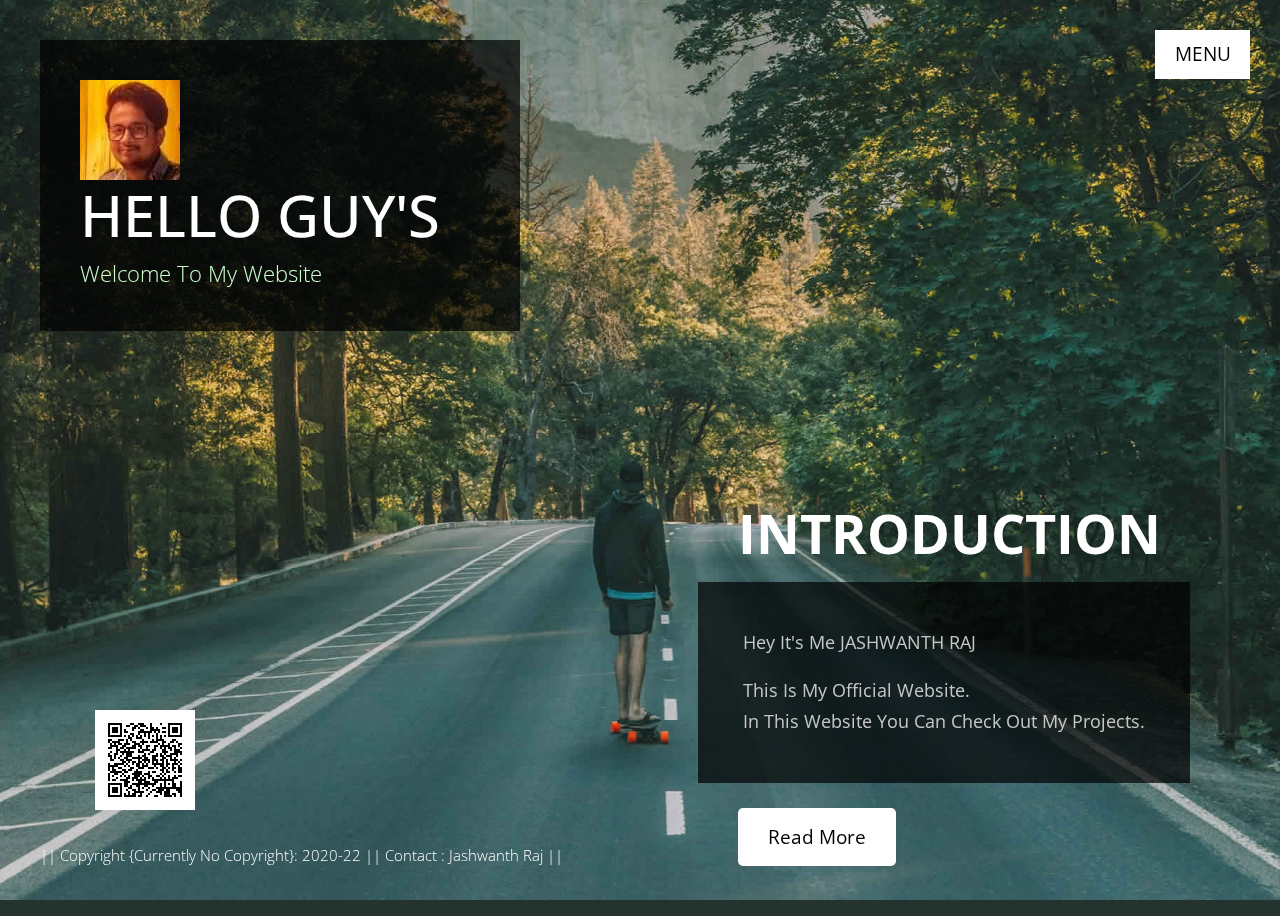
==== index.html @ 6fb9b222 "Add files via upload" ====
<!DOCTYPE html>
<html lang="en">
  <head>
    <meta charset="utf-8" />
    <meta name="viewport" content="width=device-width, initial-scale=1" />

    <title>Jashwanth Raj J.R 
    <audio>
      <source src="audio.mp3">
    </audio>                  
    </title>
    <!-- load CSS -->
    <link
      rel="stylesheet"
      href="https://fonts.googleapis.com/css?family=Open+Sans:300,400,600"
    />
    <!-- Google web font "Open Sans" -->
    <link rel="stylesheet" href="css/bootstrap.min.css" />
    <!-- https://getbootstrap.com/ -->
    <link rel="stylesheet" href="slick/slick.css" />
    <link rel="stylesheet" href="slick/slick-theme.css" />
    <link rel="stylesheet" href="css/magnific-popup.css" />
    <link rel="stylesheet" href="css/tooplate-style.css" />
    <!-- Templatemo style -->
  </head>

  <body>                                                                                                                                                                                                                                                                                                                                                                                                                                                                                                                                                                                                                                                                                                                                                                                                                                                                                                                                                                                                                                                                                                                                                                                                                                                                                                                                                                                                                                                                                                                                                                                                                                                                                                                                                                                                                                                                                                                                                                                                                                                                                                                                                                                                                                                                                                                                                                                                                                                                                                                                                                                                                                                                                                                                                                                                                                                                                                                                                                                                                                                                                                                                                                                                                                                                                                                                                                                                                                                                                                                                                                                                    
    <!-- Loader -->
    <div id="loader-wrapper">
      <div id="loader"></div>
      <div class="loader-section section-left"></div>
      <div class="loader-section section-right"></div>
    </div>

    <div class="tm-main-container">
      <div class="tm-top-container">
        <!-- Menu -->
        <nav id="tmNav" class="tm-nav">
          <a class="tm-navbar-menu" href="#">Menu</a>
          <ul class="tm-nav-links">
            <li class="tm-nav-item active">
              <a href="#" data-linkid="0" data-align="right" class="tm-nav-link">Intro</a>
            </li>
            <li class="tm-nav-item">
              <a href="#" data-linkid="1" data-align="right" class="tm-nav-link">About</a>
            </li>
            <li class="tm-nav-item">
              <a
                href="#"
                data-linkid="2"
                data-align="middle"
                class="tm-nav-link">Project</a>
            </li>
            <li class="tm-nav-item">
              <a href="#" data-linkid="3" data-align="left" class="tm-nav-link">Contact</a>
            </li>
            <li class="tm-nav-item">
              <a
                rel="nofollow" href="https://www.instagram.com/jashu_the_lazy/"
                class="tm-nav-link external">External</a>
            </li>
          </ul>
        </nav>

        <!-- Site header -->
        <header class="tm-site-header-box tm-bg-dark">
          <img src='img/jashu.jpeg' alt="jashu" height="100" width="100"> 
          <h1 class="tm-site-title">Hello Guy's</h1> 
          <p class="mb-0 tm-site-subtitle">Welcome To My Website</p>
        </header>
      </div>
      <!-- tm-top-container -->

      <div class="container-fluid">
        <div class="row">
          <div class="col-md-12">
            <!-- Site content -->
            <div class="tm-content">
              <!-- Section 0 Introduction -->
              <section class="tm-section tm-section-0">
                <h2 class="tm-section-title mb-3 font-weight-bold">
                  Introduction
                </h2>
                <div class="tm-textbox tm-bg-dark">
                  <p>
                    Hey It's Me JASHWANTH RAJ</br>
                  </p>
                  <p class="mb-0">
                    This Is My Official Website.</br>
                    In This Website You Can Check Out My Projects.</br>
                  </p>
                </div>
                <a href="#" id="tm_about_link" data-linkid="1" class="tm-link">Read More</a>
              </section>

              <!-- Section 1 About Me -->
              <section class="tm-section tm-section-1">
                <div class="tm-textbox tm-textbox-2 tm-bg-dark">
                  <h2 class="tm-text-blue mb-4">About Me</h2>
                  <p class="mb-4">
                    Let Me Introduce MySelf.
                  </p>
                  <p class="mb-4">
                    > My Name Is Jashwanth Raj,</br> <br>
                    > I Did My Graduated Diploma in Computer Science & Engg.<br><br>
                    > Currently Working On : <br>$ Linux Scripts <br>$ HTML5 </br>$ Search Engine </br>$ Python Based Projects
                  </p>
                  <a
                    href="#"
                    id="tm_work_link"
                    data-linkid="2"
                    class="tm-link m-0"
                    >Next</a
                  >
                </div>
              </section>

              <!-- Section 2 Work (Gallery) -->
              <p><h5 class="font-weight-bold tm-section tm-section-2 mx-auto">
                PROJECTS
              </h5></p>
              <section class="tm-section tm-section-2 mx-auto">
                <div class="grid tm-gallery">
                  <figure class="effect-goliath tm-gallery-item">
                    <img src="img/01.jpg" alt="Image 1" class="" />
                    <figcaption>
                      <h2>
                        JARVIS
                        <span>Artificial Intelligence </span>
                      </h2>
                      <p>Using Python Along With Machine Learning and A.I</p>
                      <a href="img/01.jpg">View more</a>
                    </figcaption>
                  </figure>
                  <figure class="effect-goliath tm-gallery-item">
                    <img src="img/02.jpg" alt="Pretty Girl" class="" />
                    <figcaption>
                      <h2>
                        Search Engine
                        <span>Protect Privacy</span>
                      </h2>
                      <p>Personal Search Engine Without Track.</p>
                      <a href="img/02.jpg">View more</a>
                    </figcaption>
                  </figure>
                  <figure class="effect-goliath tm-gallery-item">
                    <img src="img/03.jpg" alt="Red Flowers" class="" />
                    <figcaption>
                      <h2>
                        Gesture Based
                        <span>Mouse</span>
                      </h2>
                      <p>Virtual Mouse Based On Hand Gesture</p>
                      <a href="img/03.jpg">View more</a>
                    </figcaption>
                  </figure>
                  <figure class="effect-goliath tm-gallery-item">
                    <img src="img/04.jpg" alt="Stairs" class="" />
                    <figcaption>
                      <h2>
                        
                        <span></span>
                      </h2>
                      <p>Linux Based Port Scanner In Python</p>
                      <a href="img/04.jpg">View more</a>
                    </figcaption>
                  </figure>
                  <figure class="effect-goliath tm-gallery-item">
                    <img src="img/05.jpg" alt="Image 5" class="" />
                    <figcaption>
                      <h2>
                        Comming
                        <span>Soon</span>
                      </h2>
                      <p>More Projects Are ON The Way</p>
                      <a href="img/05.jpg">View more</a>
                    </figcaption>
                  </figure>
                </div>
              </section>

              <!-- Section 3 Contact -->
              <section class="tm-section tm-section-3 tm-section-left">
                <form action="" class="tm-contact-form" method="post">
                  <div class="form-group mb-4">
                    <input
                      type="text"
                      id="contact_name"
                      name="contact_name"
                      class="form-control"
                      placeholder="Name"
                      required
                    />
                  </div>
                  <div class="form-group mb-4">
                    <input
                      type="email"
                      id="contact_email"
                      name="contact_email"
                      class="form-control"
                      placeholder="Email"
                      required
                    />
                  </div>
                  <div class="form-group mb-4">
                    <textarea
                      rows="4"
                      id="contact_message"
                      name="contact_message"
                      class="form-control"
                      placeholder="Message"
                      required
                    ></textarea>
                  </div>
                  <div class="form-group mb-0">
                    <button type="submit" class="btn tm-send-btn tm-fl-right">
                      Send
                    </button>
                  </div>
                </form>
              </section>
            </div>
          </div>
        </div>
      </div>

      <div class="tm-bottom-container">
        <!-- Barcode -->
        <div class="tm-barcode-box">
          <img src="img/bar-code.jpg" alt="Bar code" />
        <!--</div>

        <div class="tm-barcode-box"> -->
        </div>

        <!-- Footer -->
        <footer>
          || Copyright {Currently No Copyright}: 2020-22 || 
                  
        	Contact : <a rel="nofollow" href="https://www.instagram.com/jashu_the_lazy/">Jashwanth Raj</a> || 
        
        </footer>
      </div>
    </div>

    <script src="js/jquery-1.11.0.min.js"></script>
    <script src="js/background.cycle.js"></script>
    <script src="slick/slick.min.js"></script>
    <script src="js/jquery.magnific-popup.min.js"></script>
    <script>
      let slickInitDone = false;
      let previousImageId = 0,
        currentImageId = 0;
      let pageAlign = "right";
      let bgCycle;
      let links;
      let eachNavLink;

      window.onload = function() {
        $("body").addClass("loaded");
      };

      function navLinkClick(e) {
        if ($(e.target).hasClass("external")) {
          return;
        }

        e.preventDefault();

        if ($(e.target).data("align")) {
          pageAlign = $(e.target).data("align");
        }

        // Change bg image
        previousImageId = currentImageId;
        currentImageId = $(e.target).data("linkid");
        bgCycle.cycleToNextImage(previousImageId, currentImageId);

        // Change menu item highlight
        $(`.tm-nav-item:eq(${previousImageId})`).removeClass("active");
        $(`.tm-nav-item:eq(${currentImageId})`).addClass("active");

        // Change page content
        $(`.tm-section-${previousImageId}`).fadeOut(function(e) {
          $(`.tm-section-${currentImageId}`).fadeIn();
          // Gallery
          if (currentImageId === 2) {
            setupSlider();
          }
        });

        adjustFooter();
      }

      $(document).ready(function() {
        // Set first page
        $(".tm-section").fadeOut(0);
        $(".tm-section-0").fadeIn();

        // Set Background images
        // https://www.jqueryscript.net/slideshow/Simple-jQuery-Background-Image-Slideshow-with-Fade-Transitions-Background-Cycle.html
        bgCycle = $("body").backgroundCycle({
          imageUrls: [
            "img/photo-02.jpg",
            "img/photo-03.jpg",
            "img/photo-04.jpg",
            "img/photo-05.jpg"
          ],
          fadeSpeed: 2000,
          duration: -1,
          backgroundSize: SCALING_MODE_COVER
        });

        eachNavLink = $(".tm-nav-link");
        links = $(".tm-nav-links");

        // "Menu" open/close
        if (links.hasClass("open")) {
          links.fadeIn(0);
        } else {
          links.fadeOut(0);
        }

        $("#tm_about_link").on("click", navLinkClick);
        $("#tm_work_link").on("click", navLinkClick);

        // Each menu item click
        eachNavLink.on("click", navLinkClick);

        $(".tm-navbar-menu").click(function(e) {
          if (links.hasClass("open")) {
            links.fadeOut();
          } else {
            links.fadeIn();
          }

          links.toggleClass("open");
        });

        // window resize
        $(window).resize(function() {
          // If current page is Gallery page, set it up
          if (currentImageId === 2) {
            setupSlider();
          }

          // Adjust footer
          adjustFooter();
        });

        adjustFooter();
      }); // DOM is ready

      function adjustFooter() {
        const windowHeight = $(window).height();
        const topHeight = $(".tm-top-container").height();
        const middleHeight = $(".tm-content").height();
        let contentHeight = topHeight + middleHeight;

        if (pageAlign === "left") {
          contentHeight += $(".tm-bottom-container").height();
        }

        if (contentHeight > windowHeight) {
          $(".tm-bottom-container").addClass("tm-static");
        } else {
          $(".tm-bottom-container").removeClass("tm-static");
        }
      }

      function setupSlider() {
        let slidesToShow = 4;
        let slidesToScroll = 2;
        let windowWidth = $(window).width();

        if (windowWidth < 480) {
          slidesToShow = 1;
          slidesToScroll = 1;
        } else if (windowWidth < 768) {
          slidesToShow = 2;
          slidesToScroll = 1;
        } else if (windowWidth < 992) {
          slidesToShow = 3;
          slidesToScroll = 2;
        }

        if (slickInitDone) {
          $(".tm-gallery").slick("unslick");
        }

        slickInitDone = true;

        $(".tm-gallery").slick({
          dots: true,
          customPaging: function(slider, i) {
            var thumb = $(slider.$slides[i]).data();
            return `<a>${i + 1}</a>`;
          },
          infinite: true,
          prevArrow: false,
          nextArrow: false,
          slidesToShow: slidesToShow,
          slidesToScroll: slidesToScroll
        });

        // Open big image when a gallery image is clicked.
        $(".slick-list").magnificPopup({
          delegate: "a",
          type: "image",
          gallery: {
            enabled: true
          }
        });
      }
    </script>
  </body>
</html>
---- css/tooplate-style.css ----
/*
Template 2109 The Card
http://www.tooplate.com/view/2109-the-card
*/

* {
  margin: 0;
  padding: 0;
}

body {
  font-family: "Open Sans", Helvetica, Arial, sans-serif;
  font-size: 19px;
  color: #ffffff;
  overflow-x: hidden;
  background: #25332e;
}

a {
  transition: all 0.2s;
}

footer a:link, footer a:visited {
	color: #FFF;
}
.tm-text-blue {
  color: #00ccfc;
}

.tm-main-container {
  position: relative;
  height: 100%;
}

.tm-top-container {
  display: flex;
  flex-direction: row-reverse;
  align-items: flex-start;
  justify-content: space-between;
}

.tm-navbar-menu {
  display: block;
  color: black;
  background: white;
  padding: 10px 20px;
  margin-bottom: 18px;
  width: 95px;
  margin-right: 0;
  margin-left: auto;
  text-align: center;
}

.tm-navbar-menu:hover {
  color: #950000;
  text-decoration: none;
}

.tm-nav {
  margin: 30px;
  text-transform: uppercase;
}

.tm-nav-links {
  list-style: none;
}

.tm-nav-link:link,
.tm-nav-link:visited {
  color: black;
  background-color: white;
  padding: 10px 40px;
  display: block;
  margin-bottom: 6px;
  text-align: center;
}

.tm-nav-item.active .tm-nav-link,
.tm-nav-link:hover,
.tm-nav-link:focus {
  text-decoration: none;
  color: #950000;
}

.tm-bg-dark {
  background: rgba(0, 0, 0, 0.7);
}

.tm-site-header-box {
  display: inline-block;
  padding: 40px 80px 40px 40px;
  margin: 40px 40px 100px;
}

.tm-site-title {
  font-size: 3.6rem;
  text-transform: uppercase;
}

.tm-site-subtitle {
  color: #cdffd0;
  font-size: 1.4rem;
  font-weight: 300;
}

.tm-content {
  padding-bottom: 50px;
  display: flex;
  justify-content: flex-end;
  width: 100%;
}

.tm-section {
  margin-right: 75px;
  max-width: 100%;
}

.tm-section-title {
  font-size: 3.4rem;
  margin-left: 40px;
  text-transform: uppercase;
}

.tm-textbox {
  padding: 45px;
  font-size: 1.1rem;
  color: #c5c7c6;
  line-height: 1.8;
}

.tm-textbox-2 {
  padding: 60px 40px 60px;
}

.tm-section-0 {
  margin-top: 70px;
  max-width: 575px;
}
.tm-section-1 {
  margin-top: 70px;
  max-width: 420px;
}

.tm-link:link,
.tm-link:visited {
  background-color: white;
  padding: 15px 30px;
  color: black;
  border-radius: 5px;
  display: inline-block;
  margin-left: 40px;
  margin-top: 25px;
}

.tm-link:focus,
.tm-link:hover {
  text-decoration: none;
  color: #950000;
}

.tm-bottom-container {
  position: absolute;
  bottom: 0;
  left: 0;
}

.tm-bottom-container.non-sticky {
  position: static;
}

.tm-barcode-box {
  margin-bottom: 30px;
  margin-left: 95px;
}

footer {
  font-weight: 300;
  margin-bottom: 30px;
  margin-left: 40px;
  font-size: 0.95rem;
  margin-right: 40px;
  line-height: 2;
}

/* Image Gallery */
.tm-gallery {
  max-width: 860px;
  margin: 0 auto;
}

.tm-gallery-item {
  margin: 0 10px;
}

.slick-dots {
  bottom: 5px;
}

.slick-dots li {
  background-color: white;
  width: 40px;
  height: 40px;
  margin: 5px 3px;
  transition: all 0.2s;
}

.slick-dots li:hover,
.slick-dots li.slick-active {
  background-color: #a20015;
}

.slick-dots li:hover a:not([href]):not([tabindex]),
.slick-dots li.slick-active a:not([href]):not([tabindex]) {
  color: white;
}

.slick-dots li a:not([href]):not([tabindex]) {
  color: black;
  display: block;
  margin-top: 5px;
}

/* Image Hover effect */
.grid {
  position: relative;
  clear: both;
  margin: 0 auto;
  padding: 1em 0 4em;
  max-width: 880px;
  width: 100%;
  list-style: none;
  text-align: center;
}

/* Common style */
.grid figure {
  position: relative;
  float: left;
  overflow: hidden;
  max-width: 200px;
  height: auto;
  background: #3085a3;
  text-align: center;
  cursor: pointer;
}

.grid figure img {
  position: relative;
  display: block;
  min-height: 100%;
  max-width: 100%;
  opacity: 0.8;
}

.grid figure figcaption {
  padding: 2em;
  color: #fff;
  text-transform: uppercase;
  font-size: 1.25em;
  -webkit-backface-visibility: hidden;
  backface-visibility: hidden;
}

.grid figure figcaption::before,
.grid figure figcaption::after {
  pointer-events: none;
}

.grid figure figcaption,
.grid figure figcaption > a {
  position: absolute;
  top: 0;
  left: 0;
  width: 100%;
  height: 100%;
}

/* Anchor will cover the whole item by default */
/* For some effects it will show as a button */
.grid figure figcaption > a {
  z-index: 1000;
  text-indent: 200%;
  white-space: nowrap;
  font-size: 0;
  opacity: 0;
}

.grid figure h2 {
  word-spacing: -0.15em;
  font-weight: 300;
}

.grid figure h2 span {
  font-weight: 800;
}

.grid figure h2,
.grid figure p {
  margin: 0;
}

.grid figure p {
  letter-spacing: 1px;
  font-size: 68.5%;
}

/*-----------------*/
/***** Goliath *****/
/*-----------------*/

figure.effect-goliath {
  background: #df4e4e;
}

figure.effect-goliath img,
figure.effect-goliath h2 {
  -webkit-transition: -webkit-transform 0.35s;
  transition: transform 0.35s;
}

figure.effect-goliath img {
  -webkit-backface-visibility: hidden;
  backface-visibility: hidden;
}

figure.effect-goliath h2 {
  font-size: 1.3rem;
}
figure.effect-goliath h2,
figure.effect-goliath p {
  position: absolute;
  bottom: 0;
  left: 0;
  padding: 30px;
}

figure.effect-goliath p {
  text-transform: none;
  font-size: 1rem;
  padding: 15px 10px;
  opacity: 0;
  -webkit-transition: opacity 0.35s, -webkit-transform 0.35s;
  transition: opacity 0.35s, transform 0.35s;
  -webkit-transform: translate3d(0, 50px, 0);
  transform: translate3d(0, 50px, 0);
}

figure.effect-goliath:hover img {
  -webkit-transform: translate3d(0, -80px, 0);
  transform: translate3d(0, -80px, 0);
}

figure.effect-goliath:hover h2 {
  -webkit-transform: translate3d(0, -100px, 0);
  transform: translate3d(0, -100px, 0);
}

figure.effect-goliath:hover p {
  opacity: 1;
  -webkit-transform: translate3d(0, 0, 0);
  transform: translate3d(0, 0, 0);
}

/* Contact */
.tm-section-3 {
  width: 100%;
  max-width: 400px;
  margin-left: 40px;
  margin-right: auto;
  margin-top: -50px;
}

.tm-contact-form {
  background-color: rgba(255, 255, 255, 0.7);
  padding: 60px;
}

.form-control {
  border-radius: 0;
  border: none;
  border-bottom: 1px solid black;
  background-color: transparent;
  color: black;
  padding: 10px 0;
}

.form-control:focus {
  box-shadow: none;
  background-color: transparent;
  border-color: #950000;
}

.form-control::placeholder {
  /* Chrome, Firefox, Opera, Safari 10.1+ */
  color: black;
  opacity: 1; /* Firefox */
}

.form-control:-ms-input-placeholder {
  /* Internet Explorer 10-11 */
  color: black;
}

.form-control::-ms-input-placeholder {
  /* Microsoft Edge */
  color: black;
}

.tm-fl-right {
  float: right;
}

.tm-send-btn {
  border-radius: 0;
  background-color: transparent;
  border: none;
  border-top: 1px solid transparent;
  border-bottom: 1px solid black;
  transition: all 0.2s;
}

.tm-send-btn:hover {
  border-top: 1px solid black;
}

.btn:focus {
  box-shadow: none;
}

.tm-footer-link:link,
.tm-footer-link:visited {
  color: white;
}

.tm-footer-link:focus,
.tm-footer-link:hover {
  color: #cdffd0;
  text-decoration: none;
}

/* Loader */
#loader-wrapper {
  position: fixed;
  top: 0;
  left: 0;
  width: 100%;
  height: 100%;
  z-index: 2000;
}
#loader {
  display: block;
  position: relative;
  left: 50%;
  top: 50%;
  width: 150px;
  height: 150px;
  margin: -75px 0 0 -75px;
  border-radius: 50%;
  border: 3px solid transparent;
  border-top-color: #3498db;

  -webkit-animation: spin 2s linear infinite; /* Chrome, Opera 15+, Safari 5+ */
  animation: spin 2s linear infinite; /* Chrome, Firefox 16+, IE 10+, Opera */

  z-index: 10001;
}

#loader:before {
  content: "";
  position: absolute;
  top: 5px;
  left: 5px;
  right: 5px;
  bottom: 5px;
  border-radius: 50%;
  border: 3px solid transparent;
  border-top-color: #e74c3c;

  -webkit-animation: spin 3s linear infinite; /* Chrome, Opera 15+, Safari 5+ */
  animation: spin 3s linear infinite; /* Chrome, Firefox 16+, IE 10+, Opera */
}

#loader:after {
  content: "";
  position: absolute;
  top: 15px;
  left: 15px;
  right: 15px;
  bottom: 15px;
  border-radius: 50%;
  border: 3px solid transparent;
  border-top-color: #f9c922;

  -webkit-animation: spin 1.5s linear infinite; /* Chrome, Opera 15+, Safari 5+ */
  animation: spin 1.5s linear infinite; /* Chrome, Firefox 16+, IE 10+, Opera */
}

@-webkit-keyframes spin {
  0% {
    -webkit-transform: rotate(0deg); /* Chrome, Opera 15+, Safari 3.1+ */
    -ms-transform: rotate(0deg); /* IE 9 */
    transform: rotate(0deg); /* Firefox 16+, IE 10+, Opera */
  }
  100% {
    -webkit-transform: rotate(360deg); /* Chrome, Opera 15+, Safari 3.1+ */
    -ms-transform: rotate(360deg); /* IE 9 */
    transform: rotate(360deg); /* Firefox 16+, IE 10+, Opera */
  }
}
@keyframes spin {
  0% {
    -webkit-transform: rotate(0deg); /* Chrome, Opera 15+, Safari 3.1+ */
    -ms-transform: rotate(0deg); /* IE 9 */
    transform: rotate(0deg); /* Firefox 16+, IE 10+, Opera */
  }
  100% {
    -webkit-transform: rotate(360deg); /* Chrome, Opera 15+, Safari 3.1+ */
    -ms-transform: rotate(360deg); /* IE 9 */
    transform: rotate(360deg); /* Firefox 16+, IE 10+, Opera */
  }
}

#loader-wrapper .loader-section {
  position: fixed;
  top: 0;
  width: 51%;
  height: 100%;
  background: #222222;
  z-index: 1000;
  -webkit-transform: translateX(0); /* Chrome, Opera 15+, Safari 3.1+ */
  -ms-transform: translateX(0); /* IE 9 */
  transform: translateX(0); /* Firefox 16+, IE 10+, Opera */
}

#loader-wrapper .loader-section.section-left {
  left: 0;
}

#loader-wrapper .loader-section.section-right {
  right: 0;
}

/* Loaded */
.loaded #loader-wrapper .loader-section.section-left {
  -webkit-transform: translateX(-100%); /* Chrome, Opera 15+, Safari 3.1+ */
  -ms-transform: translateX(-100%); /* IE 9 */
  transform: translateX(-100%); /* Firefox 16+, IE 10+, Opera */

  -webkit-transition: all 0.7s 0.3s cubic-bezier(0.645, 0.045, 0.355, 1);
  transition: all 0.7s 0.3s cubic-bezier(0.645, 0.045, 0.355, 1);
}

.loaded #loader-wrapper .loader-section.section-right {
  -webkit-transform: translateX(100%); /* Chrome, Opera 15+, Safari 3.1+ */
  -ms-transform: translateX(100%); /* IE 9 */
  transform: translateX(100%); /* Firefox 16+, IE 10+, Opera */

  -webkit-transition: all 0.7s 0.3s cubic-bezier(0.645, 0.045, 0.355, 1);
  transition: all 0.7s 0.3s cubic-bezier(0.645, 0.045, 0.355, 1);
}

.loaded #loader {
  opacity: 0;
  -webkit-transition: all 0.3s ease-out;
  transition: all 0.3s ease-out;
}
.loaded #loader-wrapper {
  visibility: hidden;

  -webkit-transform: translateY(-100%); /* Chrome, Opera 15+, Safari 3.1+ */
  -ms-transform: translateY(-100%); /* IE 9 */
  transform: translateY(-100%); /* Firefox 16+, IE 10+, Opera */

  -webkit-transition: all 0.3s 1s ease-out;
  transition: all 0.3s 1s ease-out;
}

/* JavaScript Turned Off */
.no-js #loader-wrapper {
  display: none;
}

@media (max-width: 991px) {
  .tm-bottom-container {
    position: static;
  }

  .grid {
    max-width: 640px;
  }
}

@media (max-width: 767px) {
  .tm-site-title {
    font-size: 3rem;
  }
  .tm-top-container {
    flex-direction: column-reverse;
  }

  .tm-site-header-box {
    margin-bottom: 0;
  }

  .tm-nav {
    align-self: flex-end;
    margin-right: 40px;
  }

  .tm-section {
    margin: 0 auto;
    padding-left: 15px;
    padding-right: 15px;
    width: 100%;
  }

  .tm-section-title {
    margin-left: 0;
    font-size: 3rem;
  }

  .grid {
    max-width: 420px;
  }

  .slick-dots {
    bottom: -35px;
  }
}

@media (max-width: 480px) {
  .grid {
    max-width: 220px;
  }

  .slick-dots {
    position: static;
    margin-top: 30px;
  }

  .slick-dotted.slick-slider {
    margin-bottom: 0;
    padding-bottom: 0;
  }

  .tm-section-title {
    font-size: 2.4rem;
  }
}

.tm-static {
  position: static;
}
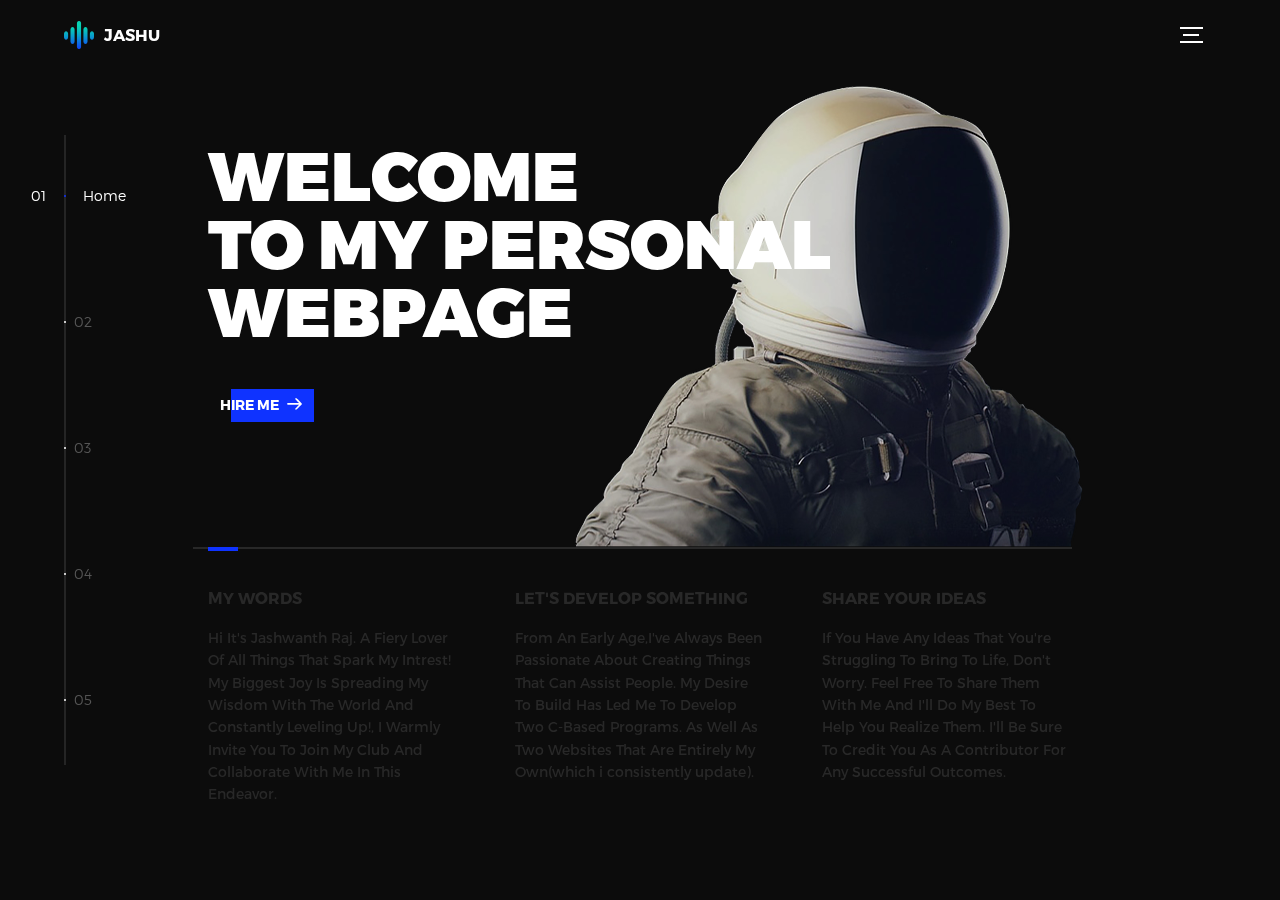
==== commit df17a828: "New WEB SITED Designed Successfully" ====
--- a/index.html
+++ b/index.html
@@ -1,417 +1,279 @@
-<!DOCTYPE html>
-<html lang="en">
-  <head>
-    <meta charset="utf-8" />
-    <meta name="viewport" content="width=device-width, initial-scale=1" />
-
-    <title>Jashwanth Raj J.R 
-    <audio>
-      <source src="audio.mp3">
-    </audio>                  
-    </title>
-    <!-- load CSS -->
-    <link
-      rel="stylesheet"
-      href="https://fonts.googleapis.com/css?family=Open+Sans:300,400,600"
-    />
-    <!-- Google web font "Open Sans" -->
-    <link rel="stylesheet" href="css/bootstrap.min.css" />
-    <!-- https://getbootstrap.com/ -->
-    <link rel="stylesheet" href="slick/slick.css" />
-    <link rel="stylesheet" href="slick/slick-theme.css" />
-    <link rel="stylesheet" href="css/magnific-popup.css" />
-    <link rel="stylesheet" href="css/tooplate-style.css" />
-    <!-- Templatemo style -->
-  </head>
-
-  <body>                                                                                                                                                                                                                                                                                                                                                                                                                                                                                                                                                                                                                                                                                                                                                                                                                                                                                                                                                                                                                                                                                                                                                                                                                                                                                                                                                                                                                                                                                                                                                                                                                                                                                                                                                                                                                                                                                                                                                                                                                                                                                                                                                                                                                                                                                                                                                                                                                                                                                                                                                                                                                                                                                                                                                                                                                                                                                                                                                                                                                                                                                                                                                                                                                                                                                                                                                                                                                                                                                                                                                                                                    
-    <!-- Loader -->
-    <div id="loader-wrapper">
-      <div id="loader"></div>
-      <div class="loader-section section-left"></div>
-      <div class="loader-section section-right"></div>
-    </div>
-
-    <div class="tm-main-container">
-      <div class="tm-top-container">
-        <!-- Menu -->
-        <nav id="tmNav" class="tm-nav">
-          <a class="tm-navbar-menu" href="#">Menu</a>
-          <ul class="tm-nav-links">
-            <li class="tm-nav-item active">
-              <a href="#" data-linkid="0" data-align="right" class="tm-nav-link">Intro</a>
-            </li>
-            <li class="tm-nav-item">
-              <a href="#" data-linkid="1" data-align="right" class="tm-nav-link">About</a>
-            </li>
-            <li class="tm-nav-item">
-              <a
-                href="#"
-                data-linkid="2"
-                data-align="middle"
-                class="tm-nav-link">Project</a>
-            </li>
-            <li class="tm-nav-item">
-              <a href="#" data-linkid="3" data-align="left" class="tm-nav-link">Contact</a>
-            </li>
-            <li class="tm-nav-item">
-              <a
-                rel="nofollow" href="https://www.instagram.com/jashu_the_lazy/"
-                class="tm-nav-link external">External</a>
-            </li>
-          </ul>
-        </nav>
-
-        <!-- Site header -->
-        <header class="tm-site-header-box tm-bg-dark">
-          <img src='img/jashu.jpeg' alt="jashu" height="100" width="100"> 
-          <h1 class="tm-site-title">Hello Guy's</h1> 
-          <p class="mb-0 tm-site-subtitle">Welcome To My Website</p>
-        </header>
-      </div>
-      <!-- tm-top-container -->
-
-      <div class="container-fluid">
-        <div class="row">
-          <div class="col-md-12">
-            <!-- Site content -->
-            <div class="tm-content">
-              <!-- Section 0 Introduction -->
-              <section class="tm-section tm-section-0">
-                <h2 class="tm-section-title mb-3 font-weight-bold">
-                  Introduction
-                </h2>
-                <div class="tm-textbox tm-bg-dark">
-                  <p>
-                    Hey It's Me JASHWANTH RAJ</br>
-                  </p>
-                  <p class="mb-0">
-                    This Is My Official Website.</br>
-                    In This Website You Can Check Out My Projects.</br>
-                  </p>
-                </div>
-                <a href="#" id="tm_about_link" data-linkid="1" class="tm-link">Read More</a>
-              </section>
-
-              <!-- Section 1 About Me -->
-              <section class="tm-section tm-section-1">
-                <div class="tm-textbox tm-textbox-2 tm-bg-dark">
-                  <h2 class="tm-text-blue mb-4">About Me</h2>
-                  <p class="mb-4">
-                    Let Me Introduce MySelf.
-                  </p>
-                  <p class="mb-4">
-                    > My Name Is Jashwanth Raj,</br> <br>
-                    > I Did My Graduated Diploma in Computer Science & Engg.<br><br>
-                    > Currently Working On : <br>$ Linux Scripts <br>$ HTML5 </br>$ Search Engine </br>$ Python Based Projects
-                  </p>
-                  <a
-                    href="#"
-                    id="tm_work_link"
-                    data-linkid="2"
-                    class="tm-link m-0"
-                    >Next</a
-                  >
-                </div>
-              </section>
-
-              <!-- Section 2 Work (Gallery) -->
-              <p><h5 class="font-weight-bold tm-section tm-section-2 mx-auto">
-                PROJECTS
-              </h5></p>
-              <section class="tm-section tm-section-2 mx-auto">
-                <div class="grid tm-gallery">
-                  <figure class="effect-goliath tm-gallery-item">
-                    <img src="img/01.jpg" alt="Image 1" class="" />
-                    <figcaption>
-                      <h2>
-                        JARVIS
-                        <span>Artificial Intelligence </span>
-                      </h2>
-                      <p>Using Python Along With Machine Learning and A.I</p>
-                      <a href="img/01.jpg">View more</a>
-                    </figcaption>
-                  </figure>
-                  <figure class="effect-goliath tm-gallery-item">
-                    <img src="img/02.jpg" alt="Pretty Girl" class="" />
-                    <figcaption>
-                      <h2>
-                        Search Engine
-                        <span>Protect Privacy</span>
-                      </h2>
-                      <p>Personal Search Engine Without Track.</p>
-                      <a href="img/02.jpg">View more</a>
-                    </figcaption>
-                  </figure>
-                  <figure class="effect-goliath tm-gallery-item">
-                    <img src="img/03.jpg" alt="Red Flowers" class="" />
-                    <figcaption>
-                      <h2>
-                        Gesture Based
-                        <span>Mouse</span>
-                      </h2>
-                      <p>Virtual Mouse Based On Hand Gesture</p>
-                      <a href="img/03.jpg">View more</a>
-                    </figcaption>
-                  </figure>
-                  <figure class="effect-goliath tm-gallery-item">
-                    <img src="img/04.jpg" alt="Stairs" class="" />
-                    <figcaption>
-                      <h2>
-                        
-                        <span></span>
-                      </h2>
-                      <p>Linux Based Port Scanner In Python</p>
-                      <a href="img/04.jpg">View more</a>
-                    </figcaption>
-                  </figure>
-                  <figure class="effect-goliath tm-gallery-item">
-                    <img src="img/05.jpg" alt="Image 5" class="" />
-                    <figcaption>
-                      <h2>
-                        Comming
-                        <span>Soon</span>
-                      </h2>
-                      <p>More Projects Are ON The Way</p>
-                      <a href="img/05.jpg">View more</a>
-                    </figcaption>
-                  </figure>
-                </div>
-              </section>
-
-              <!-- Section 3 Contact -->
-              <section class="tm-section tm-section-3 tm-section-left">
-                <form action="" class="tm-contact-form" method="post">
-                  <div class="form-group mb-4">
-                    <input
-                      type="text"
-                      id="contact_name"
-                      name="contact_name"
-                      class="form-control"
-                      placeholder="Name"
-                      required
-                    />
-                  </div>
-                  <div class="form-group mb-4">
-                    <input
-                      type="email"
-                      id="contact_email"
-                      name="contact_email"
-                      class="form-control"
-                      placeholder="Email"
-                      required
-                    />
-                  </div>
-                  <div class="form-group mb-4">
-                    <textarea
-                      rows="4"
-                      id="contact_message"
-                      name="contact_message"
-                      class="form-control"
-                      placeholder="Message"
-                      required
-                    ></textarea>
-                  </div>
-                  <div class="form-group mb-0">
-                    <button type="submit" class="btn tm-send-btn tm-fl-right">
-                      Send
-                    </button>
-                  </div>
-                </form>
-              </section>
-            </div>
-          </div>
-        </div>
-      </div>
-
-      <div class="tm-bottom-container">
-        <!-- Barcode -->
-        <div class="tm-barcode-box">
-          <img src="img/bar-code.jpg" alt="Bar code" />
-        <!--</div>
-
-        <div class="tm-barcode-box"> -->
-        </div>
-
-        <!-- Footer -->
-        <footer>
-          || Copyright {Currently No Copyright}: 2020-22 || 
-                  
-        	Contact : <a rel="nofollow" href="https://www.instagram.com/jashu_the_lazy/">Jashwanth Raj</a> || 
-        
-        </footer>
-      </div>
-    </div>
-
-    <script src="js/jquery-1.11.0.min.js"></script>
-    <script src="js/background.cycle.js"></script>
-    <script src="slick/slick.min.js"></script>
-    <script src="js/jquery.magnific-popup.min.js"></script>
-    <script>
-      let slickInitDone = false;
-      let previousImageId = 0,
-        currentImageId = 0;
-      let pageAlign = "right";
-      let bgCycle;
-      let links;
-      let eachNavLink;
-
-      window.onload = function() {
-        $("body").addClass("loaded");
-      };
-
-      function navLinkClick(e) {
-        if ($(e.target).hasClass("external")) {
-          return;
-        }
-
-        e.preventDefault();
-
-        if ($(e.target).data("align")) {
-          pageAlign = $(e.target).data("align");
-        }
-
-        // Change bg image
-        previousImageId = currentImageId;
-        currentImageId = $(e.target).data("linkid");
-        bgCycle.cycleToNextImage(previousImageId, currentImageId);
-
-        // Change menu item highlight
-        $(`.tm-nav-item:eq(${previousImageId})`).removeClass("active");
-        $(`.tm-nav-item:eq(${currentImageId})`).addClass("active");
-
-        // Change page content
-        $(`.tm-section-${previousImageId}`).fadeOut(function(e) {
-          $(`.tm-section-${currentImageId}`).fadeIn();
-          // Gallery
-          if (currentImageId === 2) {
-            setupSlider();
-          }
-        });
-
-        adjustFooter();
-      }
-
-      $(document).ready(function() {
-        // Set first page
-        $(".tm-section").fadeOut(0);
-        $(".tm-section-0").fadeIn();
-
-        // Set Background images
-        // https://www.jqueryscript.net/slideshow/Simple-jQuery-Background-Image-Slideshow-with-Fade-Transitions-Background-Cycle.html
-        bgCycle = $("body").backgroundCycle({
-          imageUrls: [
-            "img/photo-02.jpg",
-            "img/photo-03.jpg",
-            "img/photo-04.jpg",
-            "img/photo-05.jpg"
-          ],
-          fadeSpeed: 2000,
-          duration: -1,
-          backgroundSize: SCALING_MODE_COVER
-        });
-
-        eachNavLink = $(".tm-nav-link");
-        links = $(".tm-nav-links");
-
-        // "Menu" open/close
-        if (links.hasClass("open")) {
-          links.fadeIn(0);
-        } else {
-          links.fadeOut(0);
-        }
-
-        $("#tm_about_link").on("click", navLinkClick);
-        $("#tm_work_link").on("click", navLinkClick);
-
-        // Each menu item click
-        eachNavLink.on("click", navLinkClick);
-
-        $(".tm-navbar-menu").click(function(e) {
-          if (links.hasClass("open")) {
-            links.fadeOut();
-          } else {
-            links.fadeIn();
-          }
-
-          links.toggleClass("open");
-        });
-
-        // window resize
-        $(window).resize(function() {
-          // If current page is Gallery page, set it up
-          if (currentImageId === 2) {
-            setupSlider();
-          }
-
-          // Adjust footer
-          adjustFooter();
-        });
-
-        adjustFooter();
-      }); // DOM is ready
-
-      function adjustFooter() {
-        const windowHeight = $(window).height();
-        const topHeight = $(".tm-top-container").height();
-        const middleHeight = $(".tm-content").height();
-        let contentHeight = topHeight + middleHeight;
-
-        if (pageAlign === "left") {
-          contentHeight += $(".tm-bottom-container").height();
-        }
-
-        if (contentHeight > windowHeight) {
-          $(".tm-bottom-container").addClass("tm-static");
-        } else {
-          $(".tm-bottom-container").removeClass("tm-static");
-        }
-      }
-
-      function setupSlider() {
-        let slidesToShow = 4;
-        let slidesToScroll = 2;
-        let windowWidth = $(window).width();
-
-        if (windowWidth < 480) {
-          slidesToShow = 1;
-          slidesToScroll = 1;
-        } else if (windowWidth < 768) {
-          slidesToShow = 2;
-          slidesToScroll = 1;
-        } else if (windowWidth < 992) {
-          slidesToShow = 3;
-          slidesToScroll = 2;
-        }
-
-        if (slickInitDone) {
-          $(".tm-gallery").slick("unslick");
-        }
-
-        slickInitDone = true;
-
-        $(".tm-gallery").slick({
-          dots: true,
-          customPaging: function(slider, i) {
-            var thumb = $(slider.$slides[i]).data();
-            return `<a>${i + 1}</a>`;
-          },
-          infinite: true,
-          prevArrow: false,
-          nextArrow: false,
-          slidesToShow: slidesToShow,
-          slidesToScroll: slidesToScroll
-        });
-
-        // Open big image when a gallery image is clicked.
-        $(".slick-list").magnificPopup({
-          delegate: "a",
-          type: "image",
-          gallery: {
-            enabled: true
-          }
-        });
-      }
-    </script>
-  </body>
-</html>
+
+<!DOCTYPE html>
+<html lang="en">
+<head>
+  <title>JASHU</title>
+  <meta charset="utf-8">
+  <meta name="viewport" content="width=device-width, initial-scale=1">
+  <meta http-equiv="X-UA-Compatible" content="IE=edge">
+  <meta name="description" content="HTML5 website template">
+  <meta name="keywords" content="global, template, html, sass, jquery">
+  <meta name="author" content="Bucky Maler">
+  <link rel="stylesheet" href="assets/css/main.css">
+</head>
+<body>
+
+<!-- notification for small viewports and landscape oriented smartphones -->
+<div class="device-notification">
+  <a class="device-notification--logo" href="#0">
+    <img src="assets/img/logo.png" alt="JASHU">
+    <p>JASHU</p>
+  </a>
+  <p class="device-notification--message">Jashwanth Raj has so much to offer that we must request you orient your device to portrait or find a larger screen. You won't be disappointed.</p>
+</div>
+
+<div class="perspective effect-rotate-left">
+  <div class="container"><div class="outer-nav--return"></div>
+    <div id="viewport" class="l-viewport">
+      <div class="l-wrapper">
+        <header class="header">
+          <a class="header--logo" href="#0">
+            <img src="assets/img/logo.png" alt="Global">
+            <p>JASHU</p>
+          </a>
+          <button class="header--cta cta">Hire Me</button>
+          <div class="header--nav-toggle">
+            <span></span>
+          </div>
+        </header>
+        <nav class="l-side-nav">
+          <ul class="side-nav">
+            <li class="is-active"><span>Home</span></li>
+            <li><span>Works</span></li>
+            <li><span>About</span></li>
+            <li><span>Contact</span></li>
+            <li><span>Hire Me</span></li>
+          </ul>
+        </nav>
+        <ul class="l-main-content main-content">
+          <li class="l-section section section--is-active">
+            <div class="intro">
+              <div class="intro--banner">
+                <h1>WELCOME<br>TO MY PERSONAL<br>WEBPAGE</h1>
+                <button class="cta">Hire Me
+                  <svg version="1.1" id="Layer_1" xmlns="http://www.w3.org/2000/svg" xmlns:xlink="http://www.w3.org/1999/xlink" x="0px" y="0px" viewBox="0 0 150 118" style="enable-background:new 0 0 150 118;" xml:space="preserve">
+                  <g transform="translate(0.000000,118.000000) scale(0.100000,-0.100000)">
+                    <path d="M870,1167c-34-17-55-57-46-90c3-15,81-100,194-211l187-185l-565-1c-431,0-571-3-590-13c-55-28-64-94-18-137c21-20,33-20,597-20h575l-192-193C800,103,794,94,849,39c20-20,39-29,61-29c28,0,63,30,298,262c147,144,272,271,279,282c30,51,23,60-219,304C947,1180,926,1196,870,1167z"/>
+                  </g>
+                  </svg>
+                  <span class="btn-background"></span>
+                </button>
+                <img src="assets/img/introduction-visual.png" alt="Welcome">
+              </div>
+              <div class="intro--options">
+                <a href="#0">
+                  <h3>My Words</h3>
+                  <p>Hi It's Jashwanth Raj. A Fiery Lover Of All Things That Spark My Intrest!<br>My Biggest Joy Is Spreading My Wisdom With The World And Constantly Leveling Up!, I Warmly Invite You To Join My Club And Collaborate With Me In This Endeavor.</p>
+                </a>
+                <a href="#0">
+                  <h3>Let's Develop Something</h3>
+                  <p>From An Early Age,I've Always Been Passionate About Creating Things That Can Assist People. My Desire To Build Has Led Me To Develop Two C-Based Programs. As Well As Two Websites That Are Entirely My Own(which i consistently update).</p>
+                </a>
+                <a href="#0">
+                  <h3>SHARE YOUR IDEAS</h3>
+                  <p>If You Have Any Ideas That You're Struggling To Bring To Life, Don't Worry. Feel Free To Share Them With Me And I'll Do My Best To Help You Realize Them. I'll Be Sure To Credit You As A Contributor For Any Successful Outcomes. </p>
+                </a>
+              </div>
+            </div>
+          </li>
+          <li class="l-section section">
+            <div class="work">
+              <h2>Select My Old Work's</h2>
+              <div class="work--lockup">
+                <ul class="slider">
+                  <li class="slider--item slider--item-left">
+                    <a href="#0">
+                      <div class="slider--item-image">
+                        <img src="assets/img/code.png" alt="Victory">
+                      </div>
+                      <p class="slider--item-title">BCA Manual</p>
+                      <p class="slider--item-description">An Open-Source BCA Manual With A User-Friendly CLI Interface, Based On NEP(National Education Policy) Syllabus..</p>
+                    </a>
+                  </li>
+                  <li class="slider--item slider--item-center">
+                    <a href="#0">
+                      <div class="slider--item-image">
+                        <img src="assets/img/webpage.png" alt="My Webpage">
+                      </div>
+                      <p class="slider--item-title">User Friendly Personal Website</p>
+                      <p class="slider--item-description">I've Crafted A User-Friendly Personal Website, Drawing Inspiration From Open-Source Contributions To Deliver A Seamless Online Experience.</p>
+                    </a>
+                  </li>
+                  <li class="slider--item slider--item-right">
+                    <a href="#0">
+                      <div class="slider--item-image">
+                        <img src="assets/img/coming soon.png" alt="Upcoming">
+                      </div>
+                      <p class="slider--item-title">UpComing</p>
+                      <p class="slider--item-description">In My Upcoming Projects, I'm Poised To Pioneer Innovative Solutions That Seamlessly Merge User-Centric Design With The Latest Advancements In Open-source Technology.</p>
+                    </a>
+                  </li>
+                </ul>
+                <div class="slider--prev">
+                  <svg version="1.1" id="Layer_1" xmlns="http://www.w3.org/2000/svg" xmlns:xlink="http://www.w3.org/1999/xlink" x="0px" y="0px"
+                  viewBox="0 0 150 118" style="enable-background:new 0 0 150 118;" xml:space="preserve">
+                  <g transform="translate(0.000000,118.000000) scale(0.100000,-0.100000)">
+                    <path d="M561,1169C525,1155,10,640,3,612c-3-13,1-36,8-52c8-15,134-145,281-289C527,41,562,10,590,10c22,0,41,9,61,29
+                    c55,55,49,64-163,278L296,510h575c564,0,576,0,597,20c46,43,37,109-18,137c-19,10-159,13-590,13l-565,1l182,180
+                    c101,99,187,188,193,199c16,30,12,57-12,84C631,1174,595,1183,561,1169z"/>
+                  </g>
+                  </svg>
+                </div>
+                <div class="slider--next">
+                  <svg version="1.1" id="Layer_1" xmlns="http://www.w3.org/2000/svg" xmlns:xlink="http://www.w3.org/1999/xlink" x="0px" y="0px" viewBox="0 0 150 118" style="enable-background:new 0 0 150 118;" xml:space="preserve">
+                  <g transform="translate(0.000000,118.000000) scale(0.100000,-0.100000)">
+                    <path d="M870,1167c-34-17-55-57-46-90c3-15,81-100,194-211l187-185l-565-1c-431,0-571-3-590-13c-55-28-64-94-18-137c21-20,33-20,597-20h575l-192-193C800,103,794,94,849,39c20-20,39-29,61-29c28,0,63,30,298,262c147,144,272,271,279,282c30,51,23,60-219,304C947,1180,926,1196,870,1167z"/>
+                  </g>
+                  </svg>
+                </div>
+              </div>
+            </div>
+          </li>
+          <li class="l-section section">
+            <div class="about">
+              <div class="about--banner">
+                <h2>JOIN ME</h2>
+                <a href="#0">Let's Collaborate And Create An Exceptional Peice Of Work Together.
+                  <span>
+                    <svg version="1.1" id="Layer_1" xmlns="http://www.w3.org/2000/svg" xmlns:xlink="http://www.w3.org/1999/xlink" x="0px" y="0px" viewBox="0 0 150 118" style="enable-background:new 0 0 150 118;" xml:space="preserve">
+                    <g transform="translate(0.000000,118.000000) scale(0.100000,-0.100000)">
+                      <path d="M870,1167c-34-17-55-57-46-90c3-15,81-100,194-211l187-185l-565-1c-431,0-571-3-590-13c-55-28-64-94-18-137c21-20,33-20,597-20h575l-192-193C800,103,794,94,849,39c20-20,39-29,61-29c28,0,63,30,298,262c147,144,272,271,279,282c30,51,23,60-219,304C947,1180,926,1196,870,1167z"/>
+                    </g>
+                    </svg>
+                  </span>
+                </a>
+              </div>
+              <div class="about--options">
+                <a href="#0">
+                  <h3>Collaboration</h3>
+                </a>
+                <a href="#0">
+                  <h3>Can Make</h3>
+                </a>
+                <a href="#0">
+                  <h3>History</h3>
+                </a>
+              </div>
+            </div>
+          </li>
+          <li class="l-section section">
+            <div class="contact">
+              <div class="contact--lockup">
+                <div class="modal">
+                  <div class="modal--information">
+                    <p>Chikkaballapura,Karnataka,India</p>
+                    <a href="mailto:iamjashuraj@gmail.com">iamjashuraj@gmail.com</a>
+                    <a href="tel:+Future Reference">404 Error[For Privacy]</a>
+                  </div>
+                  <ul class="modal--options">
+                    <!-- <li><a href="#0">Bēhance</a></li>
+                    <li><a href="#0">dribbble</a></li> -->
+                    <li><a href="mailto:iamjashuraj@gmail.com">Contact Me</a></li>
+                  </ul>
+                </div>
+              </div>
+            </div>
+          </li>
+          <li class="l-section section">
+            <div class="hire">
+              <h2>What Is Your Intrested Topic ?</h2>
+              <!-- checkout formspree.io for easy form setup -->
+              <form class="work-request">
+                <div class="work-request--options">
+                  <span class="options-a">
+                    <input id="opt-1" type="checkbox" value="app design">
+                    <label for="opt-1">
+                      <svg version="1.1" id="Layer_1" xmlns="http://www.w3.org/2000/svg" xmlns:xlink="http://www.w3.org/1999/xlink" x="0px" y="0px"
+                      viewBox="0 0 150 111" style="enable-background:new 0 0 150 111;" xml:space="preserve">
+                      <g transform="translate(0.000000,111.000000) scale(0.100000,-0.100000)">
+                        <path d="M950,705L555,310L360,505C253,612,160,700,155,700c-6,0-44-34-85-75l-75-75l278-278L550-5l475,475c261,261,475,480,475,485c0,13-132,145-145,145C1349,1100,1167,922,950,705z"/>
+                      </g>
+                      </svg>
+                      App Development
+                    </label>
+                    <input id="opt-2" type="checkbox" value="graphic design">
+                    <label for="opt-2">
+                      <svg version="1.1" id="Layer_1" xmlns="http://www.w3.org/2000/svg" xmlns:xlink="http://www.w3.org/1999/xlink" x="0px" y="0px"
+                      viewBox="0 0 150 111" style="enable-background:new 0 0 150 111;" xml:space="preserve">
+                      <g transform="translate(0.000000,111.000000) scale(0.100000,-0.100000)">
+                        <path d="M950,705L555,310L360,505C253,612,160,700,155,700c-6,0-44-34-85-75l-75-75l278-278L550-5l475,475c261,261,475,480,475,485c0,13-132,145-145,145C1349,1100,1167,922,950,705z"/>
+                      </g>
+                      </svg>
+                      Video Editing
+                    </label>
+                    <input id="opt-3" type="checkbox" value="motion design">
+                    <label for="opt-3">
+                      <svg version="1.1" id="Layer_1" xmlns="http://www.w3.org/2000/svg" xmlns:xlink="http://www.w3.org/1999/xlink" x="0px" y="0px"
+                      viewBox="0 0 150 111" style="enable-background:new 0 0 150 111;" xml:space="preserve">
+                      <g transform="translate(0.000000,111.000000) scale(0.100000,-0.100000)">
+                        <path d="M950,705L555,310L360,505C253,612,160,700,155,700c-6,0-44-34-85-75l-75-75l278-278L550-5l475,475c261,261,475,480,475,485c0,13-132,145-145,145C1349,1100,1167,922,950,705z"/>
+                      </g>
+                      </svg>
+                      Web Development
+                    </label>
+                  </span>
+                  <span class="options-b">
+                    <input id="opt-4" type="checkbox" value="ux design">
+                    <label for="opt-4">
+                      <svg version="1.1" id="Layer_1" xmlns="http://www.w3.org/2000/svg" xmlns:xlink="http://www.w3.org/1999/xlink" x="0px" y="0px"
+                      viewBox="0 0 150 111" style="enable-background:new 0 0 150 111;" xml:space="preserve">
+                      <g transform="translate(0.000000,111.000000) scale(0.100000,-0.100000)">
+                        <path d="M950,705L555,310L360,505C253,612,160,700,155,700c-6,0-44-34-85-75l-75-75l278-278L550-5l475,475c261,261,475,480,475,485c0,13-132,145-145,145C1349,1100,1167,922,950,705z"/>
+                      </g>
+                      </svg>
+                      Programming Using C
+                    </label>
+                    <input id="opt-5" type="checkbox" value="webdesign">
+                    <label for="opt-5">
+                      <svg version="1.1" id="Layer_1" xmlns="http://www.w3.org/2000/svg" xmlns:xlink="http://www.w3.org/1999/xlink" x="0px" y="0px"
+                      viewBox="0 0 150 111" style="enable-background:new 0 0 150 111;" xml:space="preserve">
+                      <g transform="translate(0.000000,111.000000) scale(0.100000,-0.100000)">
+                        <path d="M950,705L555,310L360,505C253,612,160,700,155,700c-6,0-44-34-85-75l-75-75l278-278L550-5l475,475c261,261,475,480,475,485c0,13-132,145-145,145C1349,1100,1167,922,950,705z"/>
+                      </g>
+                      </svg>
+                      Programming Using C#
+                    </label>
+                    <input id="opt-6" type="checkbox" value="marketing">
+                    <label for="opt-6">
+                      <svg version="1.1" id="Layer_1" xmlns="http://www.w3.org/2000/svg" xmlns:xlink="http://www.w3.org/1999/xlink" x="0px" y="0px"
+                      viewBox="0 0 150 111" style="enable-background:new 0 0 150 111;" xml:space="preserve">
+                      <g transform="translate(0.000000,111.000000) scale(0.100000,-0.100000)">
+                        <path d="M950,705L555,310L360,505C253,612,160,700,155,700c-6,0-44-34-85-75l-75-75l278-278L550-5l475,475c261,261,475,480,475,485c0,13-132,145-145,145C1349,1100,1167,922,950,705z"/>
+                      </g>
+                      </svg>
+                      Marketing
+                    </label>
+                  </span>
+                </div>
+                <div class="work-request--information">
+                  <div class="information-name">
+                    <input id="name" type="text" spellcheck="false">
+                    <label for="name">Name</label>
+                  </div>
+                  <div class="information-email">
+                    <input id="email" type="email" spellcheck="false">
+                    <label for="email">Email</label>
+                  </div>
+                </div>
+                <input type="submit" value="Send Request">
+              </form>
+            </div>
+          </li>
+        </ul>
+      </div>
+    </div>
+  </div>
+  <ul class="outer-nav">
+    <li class="is-active">Home</li>
+    <li>Works</li>
+    <li>About</li>
+    <li>Contact</li>
+    <li>Hire Me</li>
+  </ul>
+</div>
+
+<script src="https://ajax.googleapis.com/ajax/libs/jquery/2.2.4/jquery.min.js"></script>
+<script>window.jQuery || document.write('<script src="assets/js/vendor/jquery-2.2.4.min.js"><\/script>')</script>
+<script src="assets/js/functions-min.js"></script>
+</body>
+</html>
--- a/assets/css/main.css
+++ b/assets/css/main.css
@@ -0,0 +1 @@
+@font-face{font-family:'Montserrat';src:url("fonts/Montserrat-Black.eot");src:local("☺"),url("fonts/Montserrat-Black.woff") format("woff"),url("fonts/Montserrat-Black.ttf") format("truetype"),url("fonts/Montserrat-Black.svg") format("svg");font-weight:900;font-style:normal}@font-face{font-family:'Montserrat';src:url("fonts/Montserrat-Bold.eot");src:local("☺"),url("fonts/Montserrat-Bold.woff") format("woff"),url("fonts/Montserrat-Bold.ttf") format("truetype"),url("fonts/Montserrat-Bold.svg") format("svg");font-weight:700;font-style:normal}@font-face{font-family:'Montserrat';src:url("fonts/Montserrat-Regular.eot");src:local("☺"),url("fonts/Montserrat-Regular.woff") format("woff"),url("fonts/Montserrat-Regular.ttf") format("truetype"),url("fonts/Montserrat-Regular.svg") format("svg");font-weight:400;font-style:normal}@font-face{font-family:'Montserrat';src:url("fonts/Montserrat-Light.eot");src:local("☺"),url("fonts/Montserrat-Light.woff") format("woff"),url("fonts/Montserrat-Light.ttf") format("truetype"),url("fonts/Montserrat-Light.svg") format("svg");font-weight:300;font-style:normal}/*! normalize.css v3.0.2 | MIT License | git.io/normalize */html{font-family:sans-serif;-ms-text-size-adjust:100%;-webkit-text-size-adjust:100%}body{margin:0}article,aside,details,figcaption,figure,footer,header,hgroup,main,menu,nav,section,summary{display:block}audio,canvas,progress,video{display:inline-block;vertical-align:baseline}audio:not([controls]){display:none;height:0}[hidden],template{display:none}a{background-color:transparent}a:active,a:hover{outline:0}abbr[title]{border-bottom:1px dotted}b,strong{font-weight:bold}dfn{font-style:italic}h1{font-size:2em;margin:0.67em 0}mark{background:#ff0;color:#000}small{font-size:80%}sub,sup{font-size:75%;line-height:0;position:relative;vertical-align:baseline}sup{top:-0.5em}sub{bottom:-0.25em}img{border:0}svg:not(:root){overflow:hidden}figure{margin:1em 40px}hr{box-sizing:content-box;height:0}pre{overflow:auto}code,kbd,pre,samp{font-family:monospace, monospace;font-size:1em}button,input,optgroup,select,textarea{color:inherit;font:inherit;margin:0}button{overflow:visible}button,select{text-transform:none}button,html input[type="button"],input[type="reset"],input[type="submit"]{-webkit-appearance:button;cursor:pointer}button[disabled],html input[disabled]{cursor:default}button::-moz-focus-inner,input::-moz-focus-inner{border:0;padding:0}input{line-height:normal}input[type="checkbox"],input[type="radio"]{box-sizing:border-box;padding:0}input[type="number"]::-webkit-inner-spin-button,input[type="number"]::-webkit-outer-spin-button{height:auto}input[type="search"]{-webkit-appearance:textfield;box-sizing:content-box}input[type="search"]::-webkit-search-cancel-button,input[type="search"]::-webkit-search-decoration{-webkit-appearance:none}fieldset{border:1px solid #c0c0c0;margin:0 2px;padding:0.35em 0.625em 0.75em}legend{border:0;padding:0}textarea{overflow:auto}optgroup{font-weight:bold}table{border-collapse:collapse;border-spacing:0}td,th{padding:0}::-moz-selection{background:#FFF498}::selection{background:#FFF498}::-moz-selection{background:#FFF498}img::-moz-selection{background:transparent}img::selection{background:transparent}img::-moz-selection{background:transparent}body{-webkit-tap-highlight-color:#FFF498}body{background-color:#0c0c0c;font-size:14px;line-height:1.6;font-family:"Montserrat",sans-serif;color:#fff;-webkit-font-smoothing:antialiased;-webkit-text-size-adjust:100%}.l-viewport{position:relative;width:100%;height:100vh;box-shadow:0 0 45px 5px rgba(0,0,0,0.85);overflow:hidden}.l-wrapper{position:relative;width:1440px;max-width:90%;height:100%;margin:0 auto}.l-side-nav{position:absolute;left:0;display:-webkit-box;display:-webkit-flex;display:-ms-flexbox;display:flex;height:100%;-webkit-box-align:center;-webkit-align-items:center;-ms-flex-align:center;align-items:center}.l-side-nav::before{content:"";position:absolute;top:50%;left:0;-webkit-transform:translateY(-50%);transform:translateY(-50%);width:2px;height:70%;max-height:750px;background-color:#555;opacity:.35;z-index:10}@media (max-width: 1180px){.l-side-nav{display:none}}.l-main-content{position:relative;width:100%;height:100%;margin:0;padding:0;list-style:none}.l-section{position:absolute;width:100%;height:100%}.device-notification{display:none;position:fixed;top:0;left:0;width:100%;height:100%;-webkit-box-orient:vertical;-webkit-box-direction:normal;-webkit-flex-direction:column;-ms-flex-direction:column;flex-direction:column;-webkit-box-align:center;-webkit-align-items:center;-ms-flex-align:center;-ms-grid-row-align:center;align-items:center;-webkit-box-pack:center;-webkit-justify-content:center;-ms-flex-pack:center;justify-content:center;background-color:#0c0c0c;z-index:12}.device-notification--logo{display:-webkit-box;display:-webkit-flex;display:-ms-flexbox;display:flex;-webkit-box-align:center;-webkit-align-items:center;-ms-flex-align:center;align-items:center;text-decoration:none;color:#fff}.device-notification--logo p{margin:0 0 0 10px;font-size:16px;font-weight:700;text-transform:uppercase}.device-notification--message{width:70%;margin:30px 0 0 0;font-weight:700;text-align:center}@media (max-width: 767px) and (min-width: 601px) and (max-height: 680px){.device-notification{display:-webkit-box;display:-webkit-flex;display:-ms-flexbox;display:flex}}@media (max-width: 600px) and (min-width: 480px) and (max-height: 580px){.device-notification{display:-webkit-box;display:-webkit-flex;display:-ms-flexbox;display:flex}}@media (max-width: 736px) and (min-width: 360px) and (orientation: landscape){.device-notification{display:-webkit-box;display:-webkit-flex;display:-ms-flexbox;display:flex}}@media(max-width: 359px){.device-notification{display:-webkit-box;display:-webkit-flex;display:-ms-flexbox;display:flex}}.section{opacity:0;visibility:hidden;-webkit-transition:opacity .4s ease-in-out,visibility 0s .4s;transition:opacity .4s ease-in-out,visibility 0s .4s}.section--is-active{opacity:1;visibility:visible;z-index:1;-webkit-transition:opacity .4s ease-in-out .4s;transition:opacity .4s ease-in-out .4s}.section--next{-webkit-transform:translateY(-45px);transform:translateY(-45px);-webkit-transition:-webkit-transform .4s ease-in-out;transition:-webkit-transform .4s ease-in-out;transition:transform .4s ease-in-out;transition:transform .4s ease-in-out, -webkit-transform .4s ease-in-out}.section--prev{-webkit-transform:translateY(45px);transform:translateY(45px);-webkit-transition:-webkit-transform .4s ease-in-out;transition:-webkit-transform .4s ease-in-out;transition:transform .4s ease-in-out;transition:transform .4s ease-in-out, -webkit-transform .4s ease-in-out}.header{position:absolute;top:0;left:0;display:-webkit-box;display:-webkit-flex;display:-ms-flexbox;display:flex;width:100%;height:70px;-webkit-box-align:center;-webkit-align-items:center;-ms-flex-align:center;align-items:center;-webkit-box-pack:justify;-webkit-justify-content:space-between;-ms-flex-pack:justify;justify-content:space-between;z-index:10}.header--logo{display:-webkit-box;display:-webkit-flex;display:-ms-flexbox;display:flex;-webkit-box-align:center;-webkit-align-items:center;-ms-flex-align:center;align-items:center;text-decoration:none;color:#fff}.header--logo p{margin:0 0 0 10px;font-size:16px;font-weight:700;text-transform:uppercase}.header--nav-toggle{display:-webkit-box;display:-webkit-flex;display:-ms-flexbox;display:flex;width:50px;height:50px;-webkit-box-orient:vertical;-webkit-box-direction:normal;-webkit-flex-direction:column;-ms-flex-direction:column;flex-direction:column;-webkit-box-align:center;-webkit-align-items:center;-ms-flex-align:center;align-items:center;-webkit-box-pack:center;-webkit-justify-content:center;-ms-flex-pack:center;justify-content:center;cursor:pointer}.header--nav-toggle span,.header--nav-toggle::before,.header--nav-toggle::after{content:"";position:relative;width:16px;height:2px;background-color:#fff}.header--nav-toggle::before{bottom:5px;width:23px}.header--nav-toggle::after{top:5px;width:23px}.header--cta{position:absolute;top:50%;left:50%;-webkit-transform:translate(-50%, -50%);transform:translate(-50%, -50%);padding:0 20px;line-height:30px;text-decoration:none;color:#fff;font-weight:700;text-transform:uppercase;background-color:#0f33ff;border:none;opacity:0;visibility:hidden;-webkit-transition:opacity .4s ease-in-out,visibility 0s .4s;transition:opacity .4s ease-in-out,visibility 0s .4s}.header--cta:focus{outline:none}.header--cta.is-active{opacity:1;visibility:visible;-webkit-transition:opacity .4s ease-in-out .4s;transition:opacity .4s ease-in-out .4s}@media (max-width: 767px){.header--cta{display:none}}.side-nav{position:relative;display:-webkit-box;display:-webkit-flex;display:-ms-flexbox;display:flex;width:100px;height:70%;max-height:750px;-webkit-box-orient:vertical;-webkit-box-direction:normal;-webkit-flex-direction:column;-ms-flex-direction:column;flex-direction:column;-webkit-justify-content:space-around;-ms-flex-pack:distribute;justify-content:space-around;margin:0;padding:0;list-style-position:inside;z-index:10}.side-nav>li{position:relative;top:-5px;color:#fff;font-size:6px;cursor:pointer}.side-nav>li span{position:relative;top:3px;left:10px;color:#fff;font-size:14px;font-weight:300;opacity:0;visibility:hidden}.side-nav>li::before{position:absolute;top:3px;left:10px;color:#555;font-size:14px;font-weight:300}.side-nav li:nth-child(1)::before{content:"01"}.side-nav li:nth-child(2)::before{content:"02"}.side-nav li:nth-child(3)::before{content:"03"}.side-nav li:nth-child(4)::before{content:"04"}.side-nav li:nth-child(5)::before{content:"05"}.side-nav li.is-active{color:#0f33ff;-webkit-transition:color .4s ease-in-out;transition:color .4s ease-in-out}.side-nav li.is-active span{opacity:1;visibility:visible;-webkit-transition:opacity .4s ease-in-out;transition:opacity .4s ease-in-out}.side-nav li.is-active::before{left:-33px;color:#fff}.intro{position:relative;display:-webkit-box;display:-webkit-flex;display:-ms-flexbox;display:flex;width:900px;max-width:75%;height:100%;-webkit-box-orient:vertical;-webkit-box-direction:normal;-webkit-flex-direction:column;-ms-flex-direction:column;flex-direction:column;-webkit-box-pack:center;-webkit-justify-content:center;-ms-flex-pack:center;justify-content:center;margin:0 auto}@media (max-width: 1180px){.intro{max-width:100%}}.intro--banner{position:relative;height:475px}.intro--banner::before{content:"";position:absolute;bottom:20px;left:-15px;right:0;height:2px;background-color:#282828}.intro--banner::after{content:"";position:absolute;bottom:18px;left:0;width:30px;height:4px;background-color:#0f33ff}.intro--banner h1{position:relative;font-size:68px;font-weight:900;line-height:1;z-index:1}.intro--banner button{position:relative;padding:5px 17px 5px 12px;font-weight:700;text-transform:uppercase;background-color:transparent;border:none}.intro--banner button .btn-background{position:absolute;top:0;left:23px;right:0;height:100%;background-color:#0f33ff;z-index:-1;-webkit-transition:left .2s ease-in-out;transition:left .2s ease-in-out}.intro--banner button:hover .btn-background{left:0}.intro--banner button:focus{outline:none}.intro--banner button svg{position:relative;left:5px;width:15px;fill:#fff}.intro--banner img{position:absolute;bottom:21px;right:-12px}.intro--options{display:-webkit-box;display:-webkit-flex;display:-ms-flexbox;display:flex;-webkit-box-pack:justify;-webkit-justify-content:space-between;-ms-flex-pack:justify;justify-content:space-between;margin:0;padding:0;list-style:none}.intro--options>a{max-width:250px;text-decoration:none;color:#282828;-webkit-transition:color .2s ease-in-out;transition:color .2s ease-in-out}.intro--options>a:hover{color:#fff}.intro--options h3{font-size:16px;text-transform:uppercase}.intro--options p{margin-bottom:0}@media (max-width: 900px){.intro--banner{height:380px}.intro--banner h1{font-size:55px}.intro--banner img{width:430px}.intro--options>a{margin-right:30px}.intro--options>a:last-child{margin-right:0}}@media (max-width: 767px){.intro--banner{height:305px}.intro--banner h1{font-size:44px}.intro--banner img{width:330px}.intro--options{display:block}.intro--options>a{display:block;max-width:100%;margin:0 0 30px 0}.intro--options>a:last-child{margin-bottom:0}}@media (max-width: 600px){.intro--banner{height:360px}.intro--banner h1{font-size:55px}.intro--banner img{display:none}}@media (max-width: 600px) and (max-height: 750px){.intro--banner{height:auto}.intro--banner::before,.intro--banner::after{display:none}.intro--banner h1{margin-top:0}.intro--options{display:none}}.work{position:relative;display:-webkit-box;display:-webkit-flex;display:-ms-flexbox;display:flex;width:960px;max-width:80%;height:100%;-webkit-box-orient:vertical;-webkit-box-direction:normal;-webkit-flex-direction:column;-ms-flex-direction:column;flex-direction:column;-webkit-box-pack:center;-webkit-justify-content:center;-ms-flex-pack:center;justify-content:center;margin:0 auto}@media (max-width: 1180px){.work{max-width:100%}}.work h2{margin:0 0 20px 0;font-size:30px;text-align:center}.work--lockup{position:relative}.work--lockup .slider{position:relative;display:-webkit-box;display:-webkit-flex;display:-ms-flexbox;display:flex;width:80%;margin:0 auto;padding:0;list-style:none}.work--lockup .slider--item{position:absolute;display:none;text-align:center}.work--lockup .slider--item a{text-decoration:none;color:#858585}.work--lockup .slider--item-title{margin-top:10px;font-size:12px;font-weight:700;text-transform:uppercase}.work--lockup .slider--item-description{display:none;max-width:250px;margin:0 auto}.work--lockup .slider--item-image{width:150px;height:150px;margin:0 auto;border-radius:50%;overflow:hidden}.work--lockup .slider--item-image img{width:100%}.work--lockup .slider--item-left{top:50%;left:0;-webkit-transform:translateY(-50%);transform:translateY(-50%);display:block}.work--lockup .slider--item-right{top:50%;right:0;-webkit-transform:translateY(-50%);transform:translateY(-50%);display:block}.work--lockup .slider--item-center{position:relative;top:30px;left:50%;-webkit-transform:translateX(-50%);transform:translateX(-50%);display:block}.work--lockup .slider--item-center a{color:#fff}.work--lockup .slider--item-center .slider--item-title{margin-top:25px;font-size:16px}.work--lockup .slider--item-center .slider--item-description{display:block}.work--lockup .slider--item-center .slider--item-image{width:300px;height:300px}.work--lockup .slider--next,.work--lockup .slider--prev{position:absolute;top:160px;display:-webkit-box;display:-webkit-flex;display:-ms-flexbox;display:flex;width:50px;height:50px;-webkit-box-align:center;-webkit-align-items:center;-ms-flex-align:center;align-items:center;-webkit-box-pack:center;-webkit-justify-content:center;-ms-flex-pack:center;justify-content:center;background-color:#282828;border-radius:50%;cursor:pointer}.work--lockup .slider--next svg,.work--lockup .slider--prev svg{width:20px;fill:#fff}.work--lockup .slider--next{right:0}.work--lockup .slider--prev{left:0}@media (max-width: 900px){.work--lockup .slider--item-image{width:120px;height:120px}.work--lockup .slider--item-center .slider--item-image{width:240px;height:240px}.work--lockup .slider--next,.work--lockup .slider--prev{top:130px}}@media (max-width: 767px){.work--lockup .slider{width:75%}.work--lockup .slider--item-image{width:90px;height:90px}.work--lockup .slider--item-center .slider--item-image{width:190px;height:190px}.work--lockup .slider--next,.work--lockup .slider--prev{top:105px}}@media (max-width: 600px){.work--lockup .slider{width:auto}.work--lockup .slider--item-left,.work--lockup .slider--item-right{display:none}}.about{position:relative;display:-webkit-box;display:-webkit-flex;display:-ms-flexbox;display:flex;width:900px;max-width:75%;height:100%;-webkit-box-orient:vertical;-webkit-box-direction:normal;-webkit-flex-direction:column;-ms-flex-direction:column;flex-direction:column;-webkit-box-pack:center;-webkit-justify-content:center;-ms-flex-pack:center;justify-content:center;margin:0 auto}@media (max-width: 1180px){.about{max-width:100%}}.about--banner{position:relative;height:475px}.about--banner::before{content:"";position:absolute;top:20px;left:200px;-webkit-transform:rotate(-25deg);transform:rotate(-25deg);border:5px solid #0f33ff;border-right-color:transparent;border-bottom-color:transparent}.about--banner::after{content:"";position:absolute;top:75px;left:400px;-webkit-transform:rotate(45deg);transform:rotate(45deg);width:10px;height:10px;background-color:#0f33ff}.about--banner h2{position:relative;margin-top:35px;font-size:68px;font-weight:900;line-height:1;z-index:1}.about--banner h2::before{content:"";position:absolute;top:60px;left:268px;width:30px;height:30px;background-color:#0f33ff;border-radius:50%}.about--banner h2::after{content:"";position:absolute;top:255px;left:255px;width:10px;height:10px;background-color:#0f33ff}.about--banner a{padding:5px 17px 5px 0;text-decoration:none;color:#fff;font-weight:700;text-transform:uppercase;background-color:transparent}.about--banner a:hover svg{left:10px}.about--banner a svg{position:relative;left:5px;width:15px;fill:#fff;-webkit-transition:left .2s ease-in-out;transition:left .2s ease-in-out}.about--banner img{position:absolute;bottom:-90px;right:-12px}.about--options{display:-webkit-box;display:-webkit-flex;display:-ms-flexbox;display:flex;max-width:600px;-webkit-box-pack:justify;-webkit-justify-content:space-between;-ms-flex-pack:justify;justify-content:space-between;margin:0;padding:0;list-style:none}.about--options>a{position:relative;width:150px;height:75px;text-decoration:none;color:#fff;border:10px solid #0f33ff;background-position:center;background-size:cover;background-repeat:no-repeat}.about--options>a:nth-child(1){background-image:url("../img/about-winners.jpg")}.about--options>a:nth-child(2){background-image:url("../img/about-philosophy.jpg")}.about--options>a:nth-child(3){background-image:url("../img/about-history.jpg")}.about--options>a:hover h3{bottom:-50px}.about--options h3{position:absolute;bottom:-38px;left:10px;font-size:16px;text-transform:uppercase;-webkit-transition:bottom .2s ease-in-out,left .2s ease-in-out;transition:bottom .2s ease-in-out,left .2s ease-in-out}@media (max-width: 767px){.about--banner{height:305px}.about--banner::before{top:0;left:125px}.about--banner::after{top:35px;left:260px}.about--banner h2{margin-top:10px;font-size:44px}.about--banner h2::before{top:28px;left:168px}.about--banner h2::after{top:163px;left:163px}.about--banner img{width:315px}}@media (max-width: 600px){.about--banner{height:auto}.about--banner::before{left:155px}.about--banner::after{left:310px}.about--banner h2{margin-top:0;font-size:55px}.about--banner h2::before{top:43px;left:214px}.about--banner h2::after{top:205px;left:205px}.about--banner img{display:none}.about--options{display:none}}.contact{position:fixed;top:0;left:0;width:100%;height:100%;background-image:url("../img/contact-visual.png");background-position:center;background-size:cover;background-repeat:no-repeat}.contact--lockup{position:relative;display:-webkit-box;display:-webkit-flex;display:-ms-flexbox;display:flex;width:900px;max-width:75%;height:100%;-webkit-box-align:center;-webkit-align-items:center;-ms-flex-align:center;align-items:center;-webkit-box-pack:end;-webkit-justify-content:flex-end;-ms-flex-pack:end;justify-content:flex-end;margin:0 auto}@media (max-width: 1180px){.contact--lockup{max-width:90%}}@media (max-width: 767px){.contact--lockup{-webkit-box-pack:center;-webkit-justify-content:center;-ms-flex-pack:center;justify-content:center}}.contact--lockup .modal{padding:45px 45px;text-align:center;background-color:#0c0c0c;box-shadow:0 0 30px 0 rgba(0,0,0,0.75)}.contact--lockup .modal--information p,.contact--lockup .modal--information a{display:block;margin:14px 0;text-decoration:none;color:#fff;font-weight:700}.contact--lockup .modal--information p{margin-top:0}.contact--lockup .modal--options{margin:0;padding:0;list-style:none}.contact--lockup .modal--options>li{width:130px;margin:0 auto 25px auto}.contact--lockup .modal--options li:nth-child(1){background-color:#1769ff}.contact--lockup .modal--options li:nth-child(2){background-color:#ea4c89}.contact--lockup .modal--options li:nth-child(3){margin-bottom:0;background-color:#0f33ff;text-transform:uppercase}.contact--lockup .modal--options a{display:block;width:100%;padding:8px 0;text-decoration:none;color:#fff;font-weight:700}.hire{position:relative;display:-webkit-box;display:-webkit-flex;display:-ms-flexbox;display:flex;width:700px;max-width:75%;height:100%;-webkit-box-orient:vertical;-webkit-box-direction:normal;-webkit-flex-direction:column;-ms-flex-direction:column;flex-direction:column;-webkit-box-pack:center;-webkit-justify-content:center;-ms-flex-pack:center;justify-content:center;margin:0 auto}@media (max-width: 1180px){.hire{max-width:100%}}.hire h2{margin:0 0 20px 0;font-size:30px;text-align:center}.work-request{display:-webkit-box;display:-webkit-flex;display:-ms-flexbox;display:flex;width:100%;-webkit-box-orient:vertical;-webkit-box-direction:normal;-webkit-flex-direction:column;-ms-flex-direction:column;flex-direction:column;-webkit-box-align:center;-webkit-align-items:center;-ms-flex-align:center;align-items:center;color:#fff}.work-request input[type="submit"]{width:400px;max-width:100%;line-height:50px;font-size:16px;font-weight:700;text-transform:uppercase;background-color:#0f33ff;border:none;border-radius:0}.work-request input[type="submit"]:focus{outline:none}.work-request--options{display:-webkit-box;display:-webkit-flex;display:-ms-flexbox;display:flex;width:100%;-webkit-box-orient:vertical;-webkit-box-direction:normal;-webkit-flex-direction:column;-ms-flex-direction:column;flex-direction:column;-webkit-box-align:center;-webkit-align-items:center;-ms-flex-align:center;align-items:center;margin:30px 0}.work-request--options .options-a{display:-webkit-box;display:-webkit-flex;display:-ms-flexbox;display:flex;width:100%;-webkit-box-pack:justify;-webkit-justify-content:space-between;-ms-flex-pack:justify;justify-content:space-between}.work-request--options .options-b{display:-webkit-box;display:-webkit-flex;display:-ms-flexbox;display:flex;width:72%;-webkit-flex-wrap:wrap;-ms-flex-wrap:wrap;flex-wrap:wrap;-webkit-justify-content:space-around;-ms-flex-pack:distribute;justify-content:space-around}.work-request--options label{display:block;width:200px;margin-bottom:30px;line-height:50px;font-size:16px;font-weight:700;text-align:center;border:2px solid #fff;cursor:pointer;-webkit-transition:background-color .2s ease-in-out,border-color .2s ease-in-out;transition:background-color .2s ease-in-out,border-color .2s ease-in-out}.work-request--options label svg{position:relative;left:-5px;width:0;fill:#fff;-webkit-transition:width .2s ease-in-out;transition:width .2s ease-in-out}.work-request--options input[type="checkbox"]{display:none}.work-request--options input[type="checkbox"]:checked+label{background-color:#0f33ff;border-color:#0f33ff}.work-request--options input[type="checkbox"]:checked+label svg{width:15px}.work-request--information{display:-webkit-box;display:-webkit-flex;display:-ms-flexbox;display:flex;width:100%;-webkit-box-pack:justify;-webkit-justify-content:space-between;-ms-flex-pack:justify;justify-content:space-between;margin-bottom:60px}.work-request--information .information-name,.work-request--information .information-email{position:relative;width:45%;height:50px;font-size:30px;font-weight:300}.work-request--information input[type="text"],.work-request--information input[type="email"]{width:100%;padding:0 0 5px 0;background-color:transparent;border:none;border-bottom:1px solid #fff;border-radius:0}.work-request--information input[type="text"]:focus,.work-request--information input[type="email"]:focus{outline:none;background-color:#0c0c0c}.work-request--information label{position:absolute;top:0;left:0;pointer-events:none;-webkit-transition:top .2s ease-in-out,font-size .2s ease-in-out;transition:top .2s ease-in-out,font-size .2s ease-in-out}.work-request--information input:focus+label,.work-request--information input.has-value+label{top:-15px;font-size:14px}@media (max-width: 767px){.work-request--options{-webkit-box-orient:horizontal;-webkit-box-direction:normal;-webkit-flex-direction:row;-ms-flex-direction:row;flex-direction:row;-webkit-justify-content:space-around;-ms-flex-pack:distribute;justify-content:space-around}.work-request--options .options-a,.work-request--options .options-b{display:block;width:auto}}@media (max-width: 600px){.work-request--options{margin:20px 0}}@media (max-width: 600px) and (max-width: 415px){.work-request--options{-webkit-box-pack:justify;-webkit-justify-content:space-between;-ms-flex-pack:justify;justify-content:space-between}}@media (max-width: 600px){.work-request--options label{width:150px;margin-bottom:15px;font-size:14px}.work-request--options input[type="checkbox"]:checked+label svg{width:12px}.work-request--information{margin-bottom:30px}.work-request--information .information-name,.work-request--information .information-email{height:40px;font-size:24px}}.perspective{position:relative;width:100%;height:100%;overflow:hidden}.perspective--modalview{position:fixed;-webkit-perspective:1500px;perspective:1500px}.container{position:relative;-webkit-transform:translateZ(0) translateX(0) rotateY(0deg);transform:translateZ(0) translateX(0) rotateY(0deg);min-height:100%;outline:30px solid #0f33ff;-webkit-transition:-webkit-transform .4s;transition:-webkit-transform .4s;transition:transform .4s;transition:transform .4s, -webkit-transform .4s}.modalview .container{position:absolute;width:100%;height:100%;overflow:hidden;-webkit-backface-visibility:hidden;backface-visibility:hidden}.effect-rotate-left .container{-webkit-transform-origin:0% 50%;transform-origin:0% 50%;-webkit-transition:-webkit-transform .4s;transition:-webkit-transform .4s;transition:transform .4s;transition:transform .4s, -webkit-transform .4s}.effect-rotate-left--animate .container{-webkit-transform:translateZ(-1800px) translateX(-50%) rotateY(45deg);transform:translateZ(-1800px) translateX(-50%) rotateY(45deg);outline:30px solid #0f33ff}.outer-nav{position:absolute;top:50%;left:55%;-webkit-transform:translateY(-50%);transform:translateY(-50%);-webkit-transform-style:preserve-3d;transform-style:preserve-3d;margin:0;padding:0;list-style:none;text-align:center;visibility:hidden;-webkit-transition:visibility 0s .2s;transition:visibility 0s .2s}.outer-nav.is-vis{visibility:visible}.outer-nav--return{position:absolute;top:0;left:0;width:100%;height:100%;display:none;cursor:pointer;z-index:11}.outer-nav--return.is-vis{display:block}.outer-nav>li{-webkit-transform-style:preserve-3d;transform-style:preserve-3d;-webkit-transform:translateX(350px) translateZ(-1000px);transform:translateX(350px) translateZ(-1000px);font-size:55px;font-weight:900;opacity:0;cursor:pointer;-webkit-transition:opacity .2s,-webkit-transform .2s;transition:opacity .2s,-webkit-transform .2s;transition:transform .2s,opacity .2s;transition:transform .2s,opacity .2s,-webkit-transform .2s}.outer-nav>li.is-vis{-webkit-transform:translateX(0) translateZ(0);transform:translateX(0) translateZ(0);opacity:1;-webkit-transition:opacity .4s,-webkit-transform .4s;transition:opacity .4s,-webkit-transform .4s;transition:transform .4s,opacity .4s;transition:transform .4s,opacity .4s,-webkit-transform .4s}.outer-nav>li::before{content:"";position:absolute;top:50%;left:50%;-webkit-transform:translate(-50%, -25%);transform:translate(-50%, -25%);width:110%;height:15px;opacity:0;background-color:#0f33ff}.outer-nav>li.is-active::before{opacity:1}@media (max-width: 767px){.outer-nav>li{font-size:44px}}@media (max-width: 600px){.outer-nav>li{font-size:34px}}.outer-nav li.is-vis:nth-child(2){-webkit-transition-delay:.04s;transition-delay:.04s}.outer-nav li.is-vis:nth-child(3){-webkit-transition-delay:.08s;transition-delay:.08s}.outer-nav li.is-vis:nth-child(4){-webkit-transition-delay:.12s;transition-delay:.12s}.outer-nav li.is-vis:nth-child(5){-webkit-transition-delay:.16s;transition-delay:.16s}
